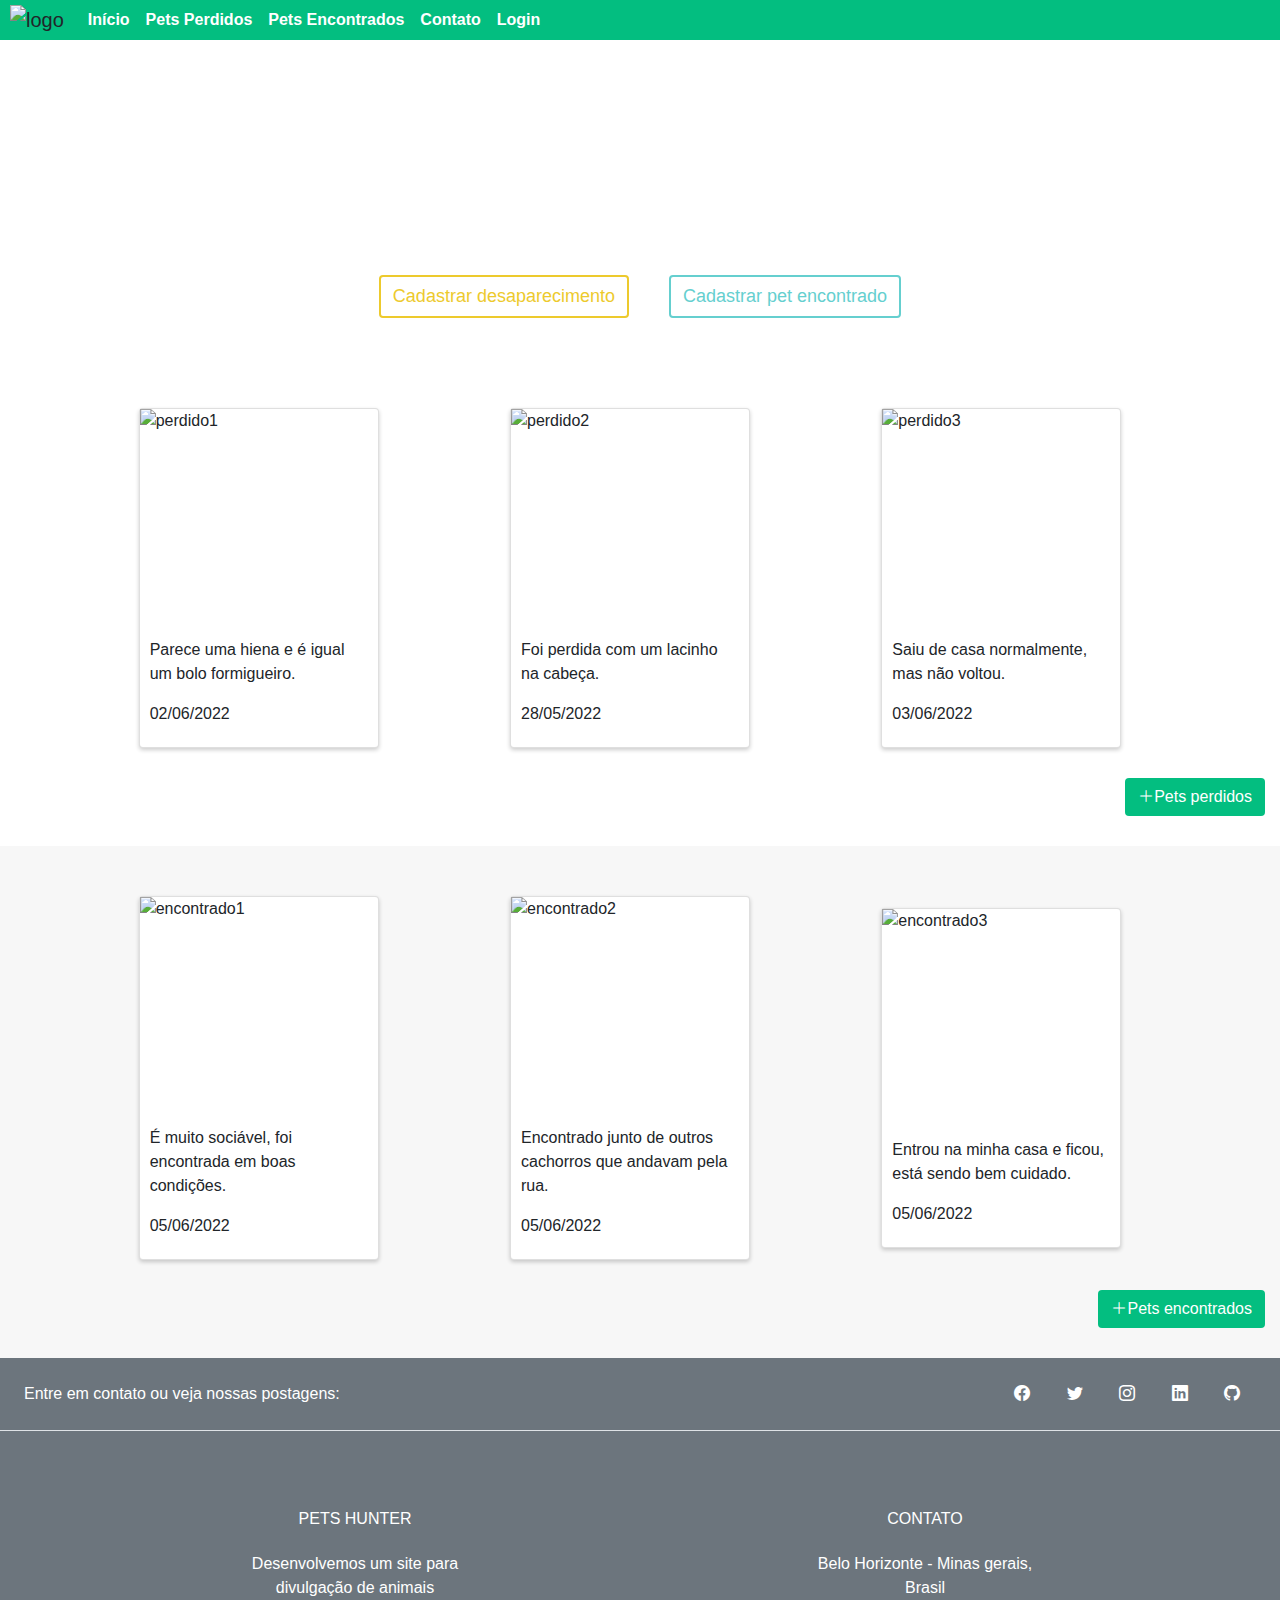
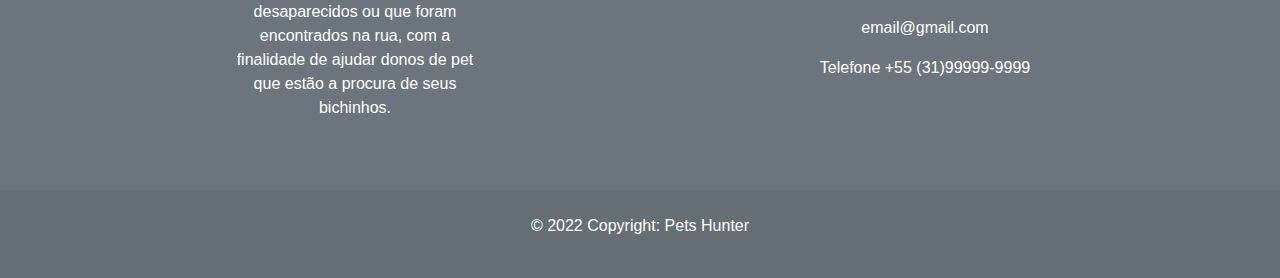
==== codigo/index.html @ c67d0072 "Organização e junção de códigos" ====
<!DOCTYPE html>
<html>
<head>
    <!-- Metadados -->
    <meta charset="UTF-8">
    <meta http-equiv="X-UA-Compatible" content="IE=edge">
    <meta name="viewport" content="width=device-width, initial-scale=1.0">
    <meta name="copyright" content="© 2022 Pets Hunter" />
    <meta name="template_author" content="Amanda M Souza" />
    <meta name="description" content="Divulgação de pets perdidos" />
    <meta name="keywords" content="animal, pet, cachorro, gato, desaparecido, perdido, encontrado, localização" />
    <!-- Créditos -->
    <meta name="header_image" content="https://www.istockphoto.com/br/foto/c%C3%A3es-e-gatos-a-espreitar-sobre-web-banner-gm930281684-255065317">
    <!-- Style -->
        <!-- Bootstrap v4.0 -->
        <link rel="stylesheet" href="https://cdn.jsdelivr.net/npm/bootstrap@4.0.0/dist/css/bootstrap.min.css" integrity="sha384-Gn5384xqQ1aoWXA+058RXPxPg6fy4IWvTNh0E263XmFcJlSAwiGgFAW/dAiS6JXm" crossorigin="anonymous">
        <!-- Main -->
        <link rel="stylesheet" href="css/main.css">
    <!-- Script -->
        <!-- Bootstrap v4.0 -->
        <script src="https://code.jquery.com/jquery-3.2.1.slim.min.js" integrity="sha384-KJ3o2DKtIkvYIK3UENzmM7KCkRr/rE9/Qpg6aAZGJwFDMVNA/GpGFF93hXpG5KkN" crossorigin="anonymous" defer></script>
        <script src="https://cdn.jsdelivr.net/npm/popper.js@1.12.9/dist/umd/popper.min.js" integrity="sha384-ApNbgh9B+Y1QKtv3Rn7W3mgPxhU9K/ScQsAP7hUibX39j7fakFPskvXusvfa0b4Q" crossorigin="anonymous" defer></script>
        <script src="https://cdn.jsdelivr.net/npm/bootstrap@4.0.0/dist/js/bootstrap.min.js" integrity="sha384-JZR6Spejh4U02d8jOt6vLEHfe/JQGiRRSQQxSfFWpi1MquVdAyjUar5+76PVCmYl" crossorigin="anonymous" defer></script>
        <!-- Ajax -->
        <script src="https://ajax.googleapis.com/ajax/libs/jquery/1.8.3/jquery.min.js" defer></script>
        <!-- Main -->
        <script src="js/main.js" defer></script>
    <!-- Icons -->
    <link rel="stylesheet" href="https://cdn.jsdelivr.net/npm/bootstrap-icons@1.8.2/font/bootstrap-icons.css">
    <!-- Icone da pagina -->
    <link rel="sortcut icon" href="img/transp_logo.png" type="image/x-icon"/>
    <!-- Título da página-->
    <title>Home - Pets Hunter</title>
</head>

<body onload="animaisIndex()">
  <!-- Cabeçalho -->
    <nav class="navbar navbar-expand-md sticky-top">
        <img src="img/logo.png" alt="logo" id="logo" class="navbar-brand">
        <button class="navbar-toggler btn btn-outline-light my-2 my-sm-0" type="button" data-toggle="collapse" data-target="#navegacao" aria-controls="navegacao" aria-expanded="false" aria-label="Toggle navigation">
            <i class="bi bi-list"></i>
        </button>
      
        <div class="collapse navbar-collapse" id="navegacao">
            <ul class="navbar-nav mr-auto">
                <li class="nav-item">
                    <a class="nav-link" href="#" id="inicio">Início</a>
                </li>
                <li class="nav-item">
                    <a class="nav-link" href="pets_perdidos.html" id="perdidos">Pets Perdidos</a>
                </li>
                <li class="nav-item">
                    <a class="nav-link" href="pets_encontrados.html" id="encontrados">Pets Encontrados</a>
                </li>
                <li class="nav-item">
                    <a class="nav-link" href="#rodape" id="contatos">Contato</a>
                </li>
                <li class="nav-item">
                    <a class="nav-link" href="login.html" id="login">Login</a>
                </li>
            </ul>
        </div>
    </nav>
    <!-- Imagem de fundo -->
    <header></header>
    
    <!-- Principal -->
    <main class="home">
        <!-- Cadastro de animais -->
        <section class="home">
            <button type="button" class="btn_amarelo btn cad_btn btn-outline-warning">Cadastrar desaparecimento</button>
            <button type="button" class="btn_azul btn cad_btn">Cadastrar pet encontrado</button>
        </section>

        <!-- CARD dos pets -->
        <section class="home">
            <div id="animaisPerdidos" class="card_container">
            </div>
            <a href="pets_perdidos.html" class="btn float-right mais_btn"><i class="bi bi-plus-lg"></i>Pets perdidos</a>
        </section>
        <section class="home">
            <div id="animaisEncontrados" class="card_container">
            </div>
            <a href="pets_encontrados.html" class="btn float-right mais_btn"><i class="bi bi-plus-lg"></i>Pets encontrados</a>
        </section>

    <!-- Rodapé -->
    <footer class="text-center text-lg-start bg-secondary text-white home" id="rodape">
        <!-- Redes sociais -->
        <section class="d-flex justify-content-center justify-content-lg-between p-4 border-bottom">
            <div class="me-5 d-none d-lg-block">
                <span>Entre em contato ou veja nossas postagens:</span>
            </div>
            <div>
                <a href="" class="m-3"><i class="bi bi-facebook"></i></a>
                <a href="" class="m-3"><i class="bi bi-twitter"></i></a>
                <a href="" class="m-3"><i class="bi bi-instagram"></i></a>
                <a href="" class="m-3"><i class="bi bi-linkedin"></i></a>
                <a href="" class="m-3"><i class="bi bi-github"></i></a>
            </div>
        </section>    
        <!-- Sobre nós -->
        <section class="">
        <div class="container text-center text-md-start mt-5">
            <div class="row mt-3">
                <div class="col-md-3 col-lg-4 col-xl-3 mx-auto mb-4">
                    <h6 class="text-uppercase fw-bold mb-4">Pets Hunter</h6>
                    <p>Desenvolvemos um site para divulgação de animais desaparecidos ou que foram encontrados na rua, com a finalidade de ajudar donos de pet que estão a procura de seus bichinhos.</p>
                </div>
                <div class="col-md-4 col-lg-3 col-xl-3 mx-auto mb-md-0 mb-4">
                    <h6 class="text-uppercase fw-bold mb-4">Contato</h6>
                    <p>Belo Horizonte - Minas gerais, Brasil</p>
                    <p>email@gmail.com</p>
                    <p>Telefone +55 (31)99999-9999</p>
                </div>
            </div>
        </div>
        </section>
        <!-- Copyright -->
        <div class="text-center p-4" style="background-color: rgba(0, 0, 0, 0.05);">
            <p>© 2022 Copyright: Pets Hunter</p>
        </div>
    </footer>
</body>

</html>
---- codigo/css/main.css ----
body {
    max-width:100%;
    width: 100vw;
    height: auto;
    margin: 0 auto;
}

#logo {
    max-height: 80px;
    margin-left: 10px;
}

button.btn_azul {
    background-color: white;
    color: #65cfcf;
    border: solid 2px #65cfcf;
    font-size: large;
}

button.btn_azul:hover {
    background-color: #65cfcf;
    border: solid 2px #65cfcf;
    color: white;
}

button.btn_amarelo {
    background-color: white;
    color: #edca2d;
    border: solid 2px #edca2d;
    font-size: large;
}

button.btn_amarelo:hover {
    background-color: #edca2d;
    border: solid 2px #edca2d;
    color: white;
}
/* Homepage */
nav.navbar {
    background-color: rgb(3, 190, 128);
    padding: 0;
}

nav>div>ul>li>a {
    color: rgb(255, 255, 255);
    font-weight: bold;
}

nav>div>ul>li>a:hover {
    color: rgb(255, 255, 255);
    background-color: rgba(0, 0, 0, 0.11);
}

header {
    max-width:100%;
    width: 100vw;
    height: 180px;
    margin: 0 auto;
    background-image: url("../img/so_animais.jpg");
}

section {
    max-width:100%;
    width: 100vw;
    padding: 30px 10px;
    clear: both;
    overflow: auto;
}

section.home:first-of-type {
    display: flex;
    justify-content: center;
    background-color: white !important;
}

section.home:last-of-type {
    background-color: rgb(247, 247, 247);
}

.home a {
    color: white;
    text-decoration: none;
    clear: both;
}

.home a:hover {
    color: rgba(255, 255, 255, 0.705);
}

.cad_btn {
    font-size: large;
    margin: 25px 20px 10px;
}

.mais_btn {
    color: white;
    background-color: rgb(3, 190, 128);
    margin-right: 5px;
}

.card_container, #table-animal, #table-animal2 {
    display: flex;
    width: 90%;
    margin: 0 auto;
    padding: 0px 20px 10px 0px;
    flex-direction: row;
    justify-content: space-around;
    align-items: center;
    clear: both;
    overflow: auto;
}

.card {
    box-shadow: 0 2px 4px 0 rgba(0,0,0,0.2);
    transition: 0.3s;
    margin: 20px;
    width: 15rem;
}

.card:hover {
    box-shadow: 0 5px 10px 0 rgba(0,0,0,0.2);
}

div.card>img {
    height: 14rem;
    object-fit: cover;
}

div.card>div.container {
    padding: 5px 10px;
}

.modal-body {
    display: flex;
    flex-direction: row;
}

div.modal-body>img {
    height: 18rem;
    max-width: 14rem;
    object-fit: cover;
}

.modal_texto {
    padding: 8px;
}

.modal-footer {
    display: flex;
    justify-content: space-between;
}

@media (max-width: 850px) {
    .card_3, .card_6 {
        display: none !important;
    }
}

@media (max-width: 620px) {
    section:first-of-type {
        flex-direction: column;
    }

    #table-animal, #table-animal2 {
        flex-direction: column;
    }

    .modal-body {
        display: flex;
        flex-direction: column;
    }

    div.modal-body>img {
        height: 15rem;
        object-fit: cover;
    }
}

/* Login */
body.login {
    display: flex;
    height: 100vh;
    justify-content: center;
    align-items: center;
    background-image: url("../img/patas_wallpaper.jpg");
}

main.login {
    display: flex;
    flex-direction: row;
    align-self: center;
    box-shadow: 0 5px 10px 0 rgba(0,0,0,0.2);
    transition: 0.3s;
    padding: 0;
    margin: 0 auto;
}

section.login:first-of-type {
    padding: 0;
    background-size: cover;
    background-repeat: no-repeat;
    background-position-x: center;
    background-position-y: center;
    min-height: 200px;
}

section.login {
    padding: 50px;
    background-color: white;
    font-size: large;
}

form>div:last-of-type {
    text-align: center;
}

form>div>button.btn_azul {
    padding: 6px;
    margin: 15px;
    width: 50%;
}
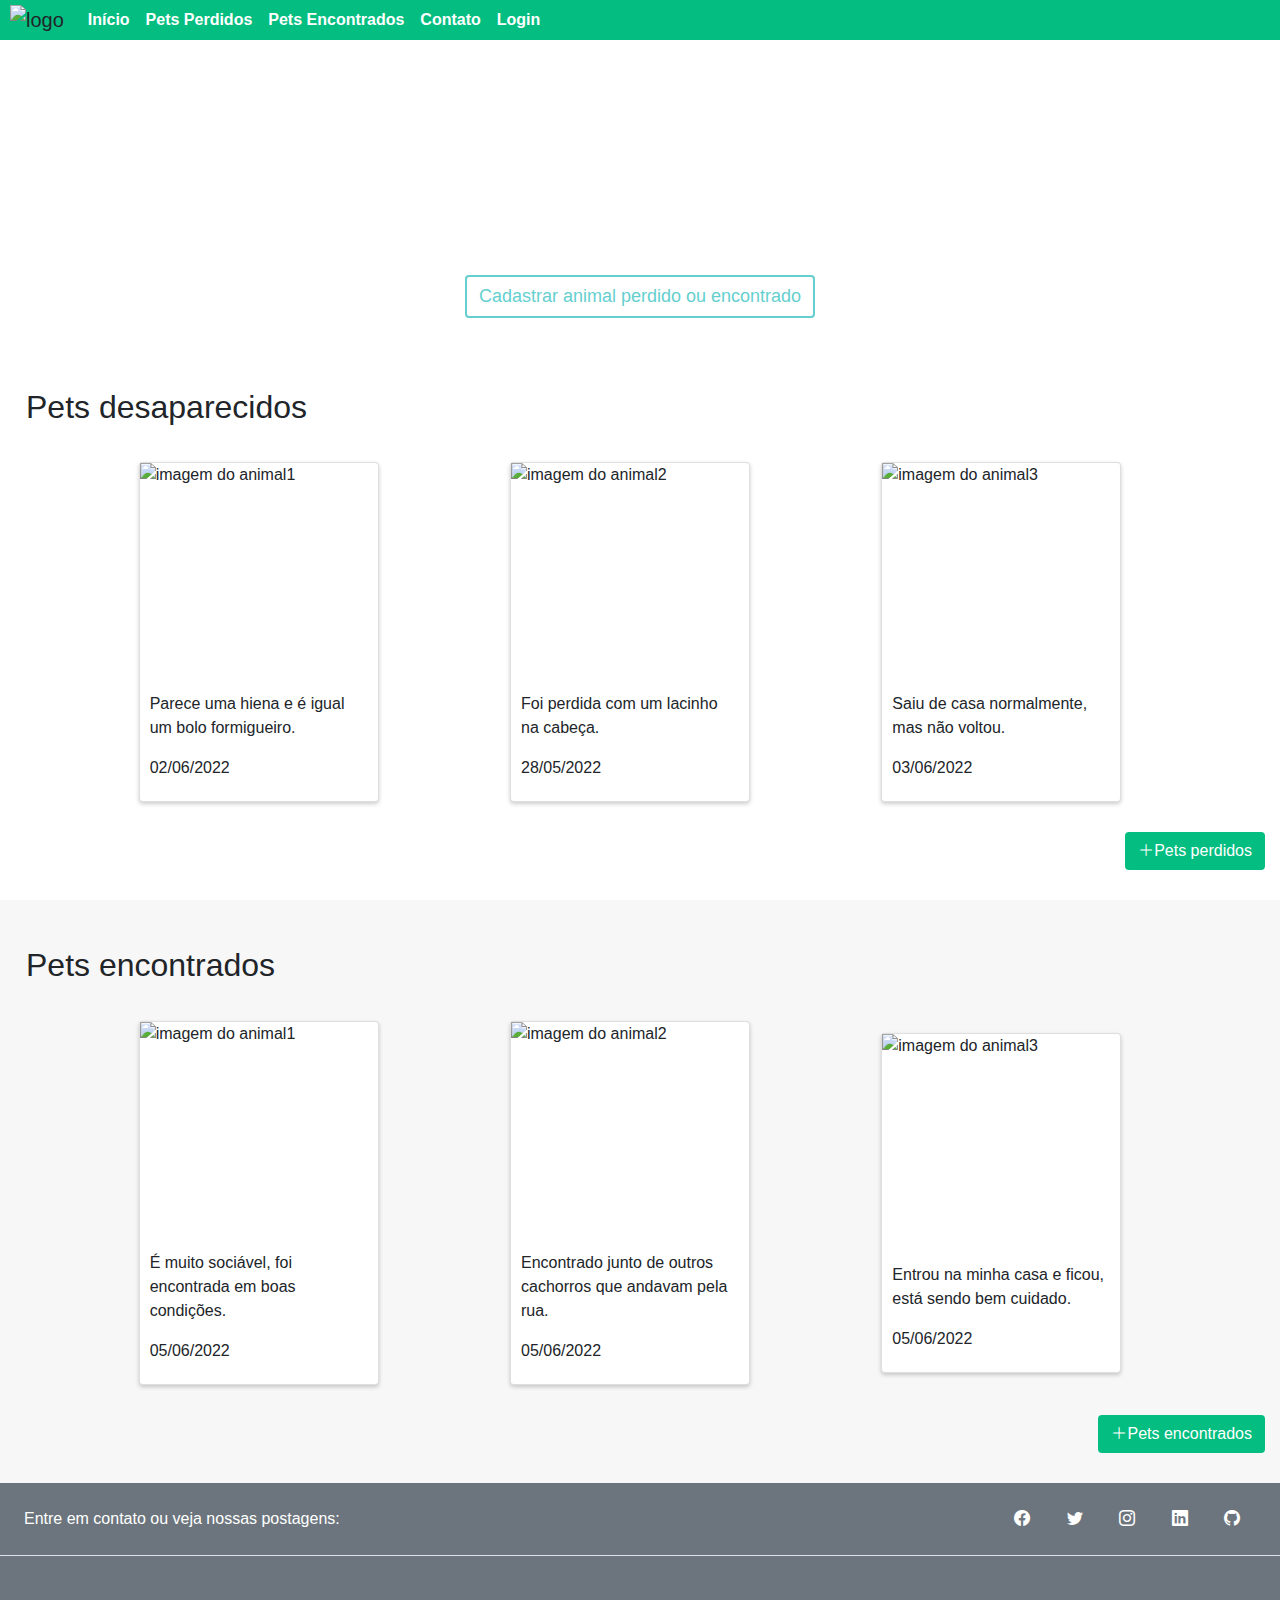
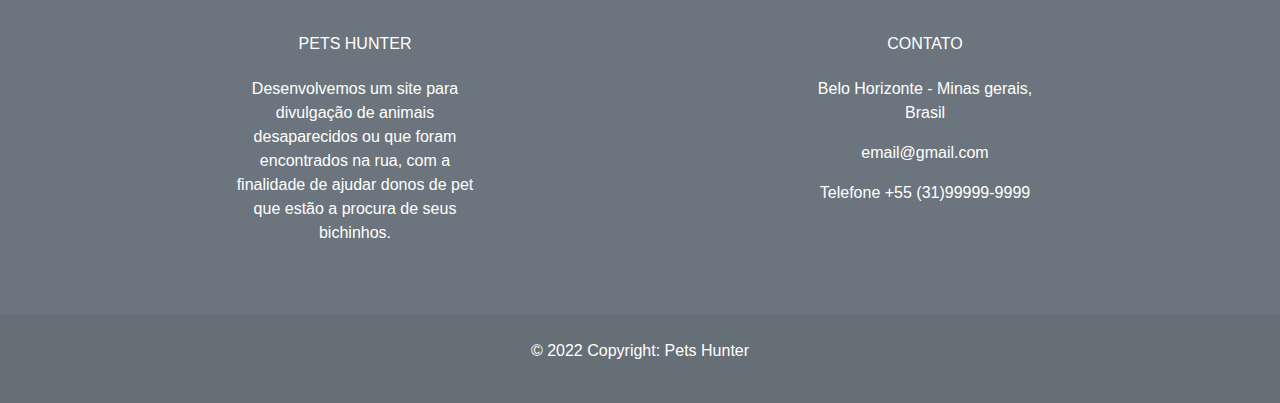
==== commit 5af00931: "Apresentação de informação funcional" ====
--- a/codigo/index.html
+++ b/codigo/index.html
@@ -68,17 +68,18 @@
     <main class="home">
         <!-- Cadastro de animais -->
         <section class="home">
-            <button type="button" class="btn_amarelo btn cad_btn btn-outline-warning">Cadastrar desaparecimento</button>
-            <button type="button" class="btn_azul btn cad_btn">Cadastrar pet encontrado</button>
+            <button type="button" class="btn_azul btn cad_btn" onclick="window.location = 'cadastro_pet.html'">Cadastrar animal perdido ou encontrado</button>
         </section>
 
         <!-- CARD dos pets -->
         <section class="home">
+            <h2 class="mb-3 ml-3">Pets desaparecidos</h2>
             <div id="animaisPerdidos" class="card_container">
             </div>
             <a href="pets_perdidos.html" class="btn float-right mais_btn"><i class="bi bi-plus-lg"></i>Pets perdidos</a>
         </section>
         <section class="home">
+            <h2 class="m-3">Pets encontrados</h2>
             <div id="animaisEncontrados" class="card_container">
             </div>
             <a href="pets_encontrados.html" class="btn float-right mais_btn"><i class="bi bi-plus-lg"></i>Pets encontrados</a>
--- a/codigo/css/main.css
+++ b/codigo/css/main.css
@@ -1,8 +1,31 @@
+/* BARRA DE SCROLL */
+/* width */
+::-webkit-scrollbar {
+    width: 10px;
+}
+
+/* Track */
+::-webkit-scrollbar-track {
+    background: #f1f1f1;
+}
+ 
+/* Handle */
+::-webkit-scrollbar-thumb {
+    background: #888;
+    border-radius: 15px;
+}
+
+/* Handle on hover */
+::-webkit-scrollbar-thumb:hover {
+    background: #555;
+}
+/* Globais */
 body {
     max-width:100%;
     width: 100vw;
     height: auto;
     margin: 0 auto;
+    scrollbar-gutter: stable;
 }
 
 #logo {
@@ -98,7 +121,7 @@
     margin-right: 5px;
 }
 
-.card_container, #table-animal, #table-animal2 {
+.card_container {
     display: flex;
     width: 90%;
     margin: 0 auto;
@@ -150,6 +173,13 @@
     justify-content: space-between;
 }
 
+.petsContain {
+    display: flex;
+    justify-content: space-around;
+    align-items: center;
+    flex-flow: wrap row;
+}
+
 @media (max-width: 850px) {
     .card_3, .card_6 {
         display: none !important;
@@ -161,7 +191,7 @@
         flex-direction: column;
     }
 
-    #table-animal, #table-animal2 {
+    .card_container {
         flex-direction: column;
     }
 
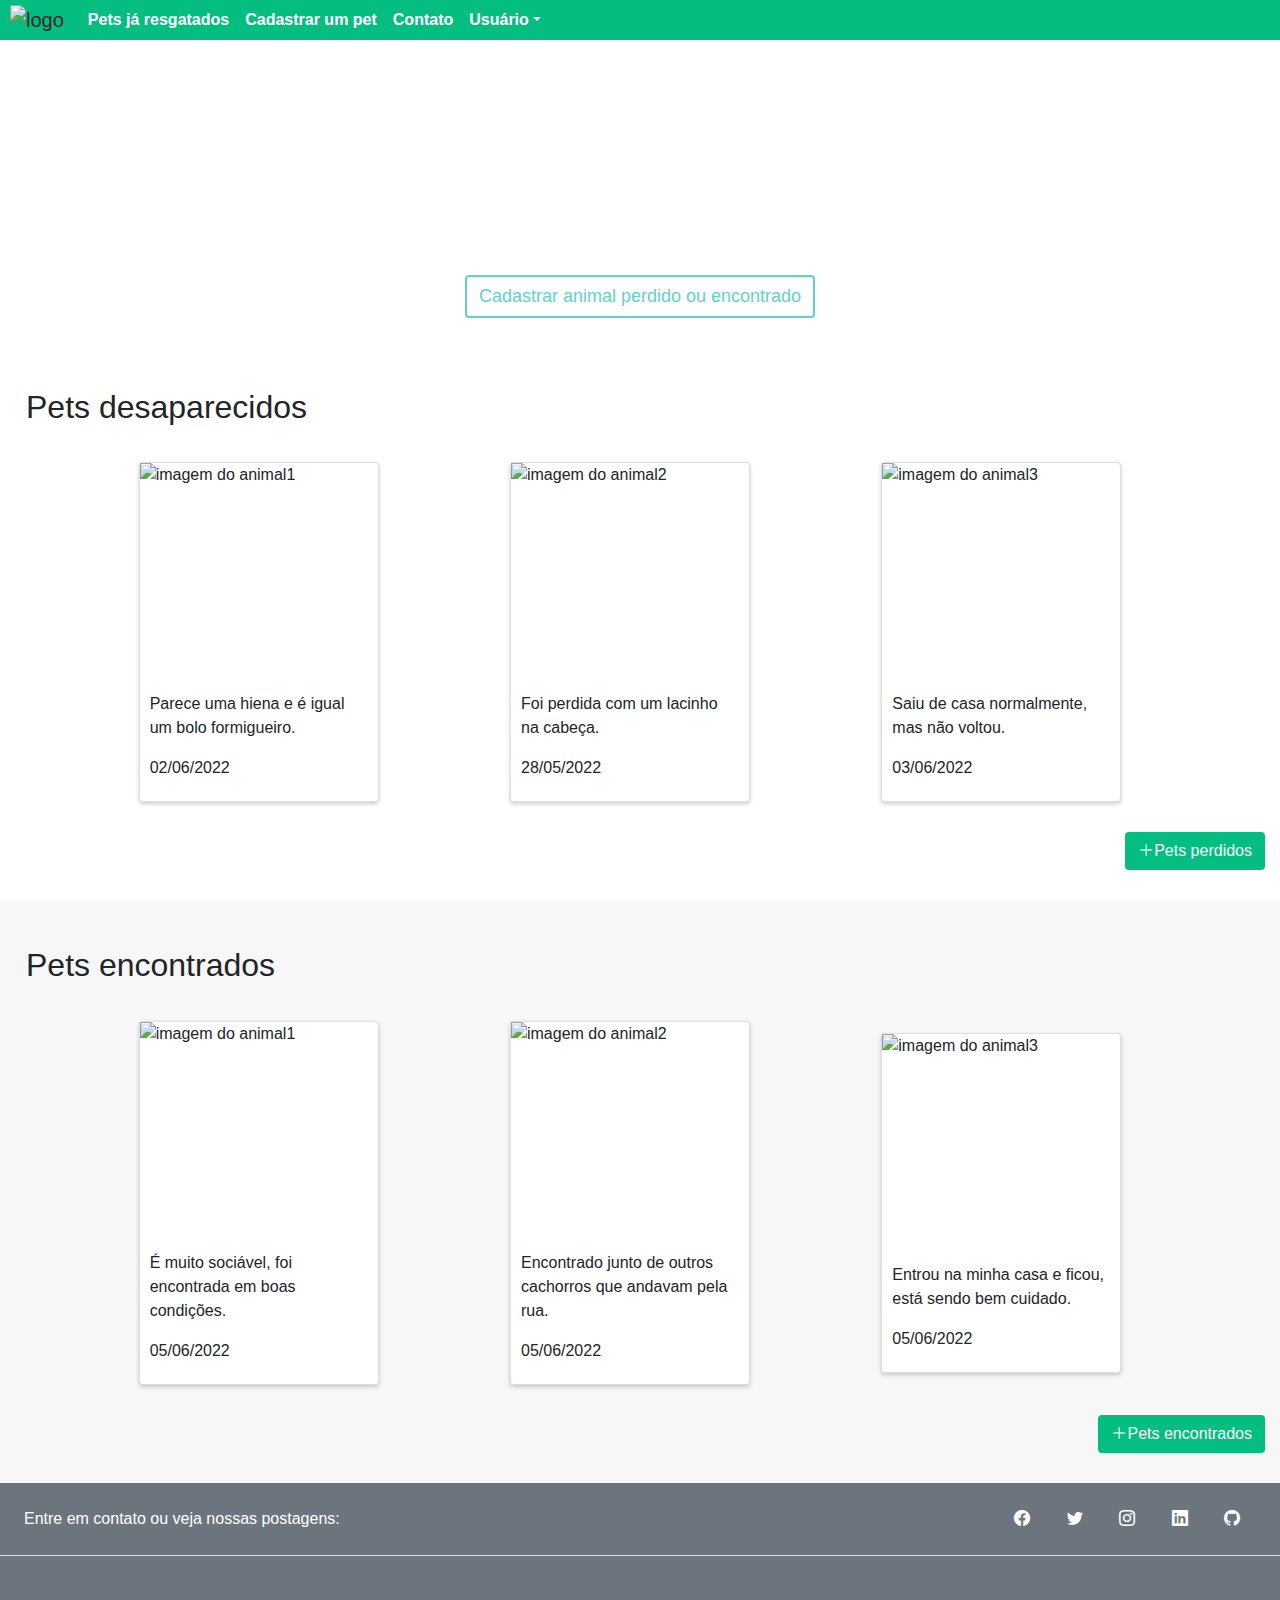
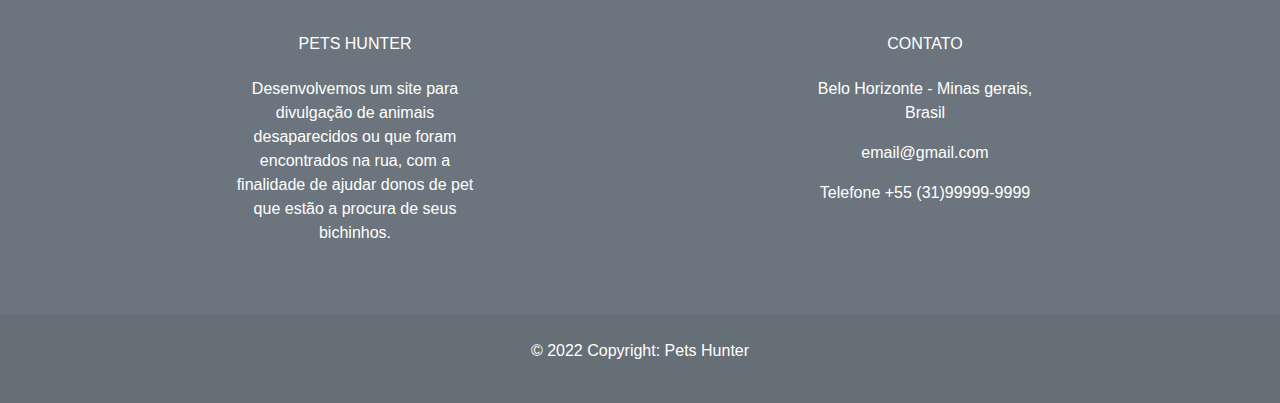
==== commit 7f4b350d: "Interações padrão" ====
--- a/codigo/index.html
+++ b/codigo/index.html
@@ -44,19 +44,22 @@
         <div class="collapse navbar-collapse" id="navegacao">
             <ul class="navbar-nav mr-auto">
                 <li class="nav-item">
-                    <a class="nav-link" href="#" id="inicio">Início</a>
+                    <a class="nav-link" href="pets_reunidos.html" id="reunidos">Pets já resgatados</a>
                 </li>
                 <li class="nav-item">
-                    <a class="nav-link" href="pets_perdidos.html" id="perdidos">Pets Perdidos</a>
-                </li>
-                <li class="nav-item">
-                    <a class="nav-link" href="pets_encontrados.html" id="encontrados">Pets Encontrados</a>
+                    <a class="nav-link" href="cadastro_pet.html" id="cadastroPet">Cadastrar um pet</a>
                 </li>
                 <li class="nav-item">
                     <a class="nav-link" href="#rodape" id="contatos">Contato</a>
                 </li>
-                <li class="nav-item">
-                    <a class="nav-link" href="login.html" id="login">Login</a>
+                <li class="nav-item dropdown">
+                    <a class="nav-link dropdown-toggle" href="#" id="navbarDropdown" role="button" data-toggle="dropdown" aria-haspopup="true" aria-expanded="false">Usuário</a>
+                    <div class="dropdown-menu" aria-labelledby="navbarDropdown">
+                        <a class="dropdown-item" href="perfil.html">Perfil</a>
+                        <a class="dropdown-item" href="login.html">Login</a>
+                        <div class="dropdown-divider"></div>
+                        <button class="dropdown-item" onclick="logoutUser()">Logout</button>
+                    </div>
                 </li>
             </ul>
         </div>
--- a/codigo/css/main.css
+++ b/codigo/css/main.css
@@ -115,6 +115,10 @@
     margin: 25px 20px 10px;
 }
 
+#cadPet {
+    max-width: 400px;
+}
+
 .mais_btn {
     color: white;
     background-color: rgb(3, 190, 128);
@@ -204,6 +208,39 @@
         height: 15rem;
         object-fit: cover;
     }
+}
+
+/* Cadastro */
+body.cadastro {
+    display: flex;
+    height: 100vh;
+    justify-content: center;
+    align-items: center;
+    background-image: url("../img/pets_wallpaper.jpg");
+}
+
+main.cadastro {
+    max-width: 800px;
+}
+
+section.cadastro {
+    padding: 35px 45px;
+    background-color: white;
+    border-radius: 8px;
+}
+
+main.p-4 {
+    text-align: center;
+}
+
+main.p-4>form {
+    text-align: left;
+}
+
+.form-group>img {
+    height: 12rem;
+    max-width: 100%;
+    object-fit: cover;
 }
 
 /* Login */
